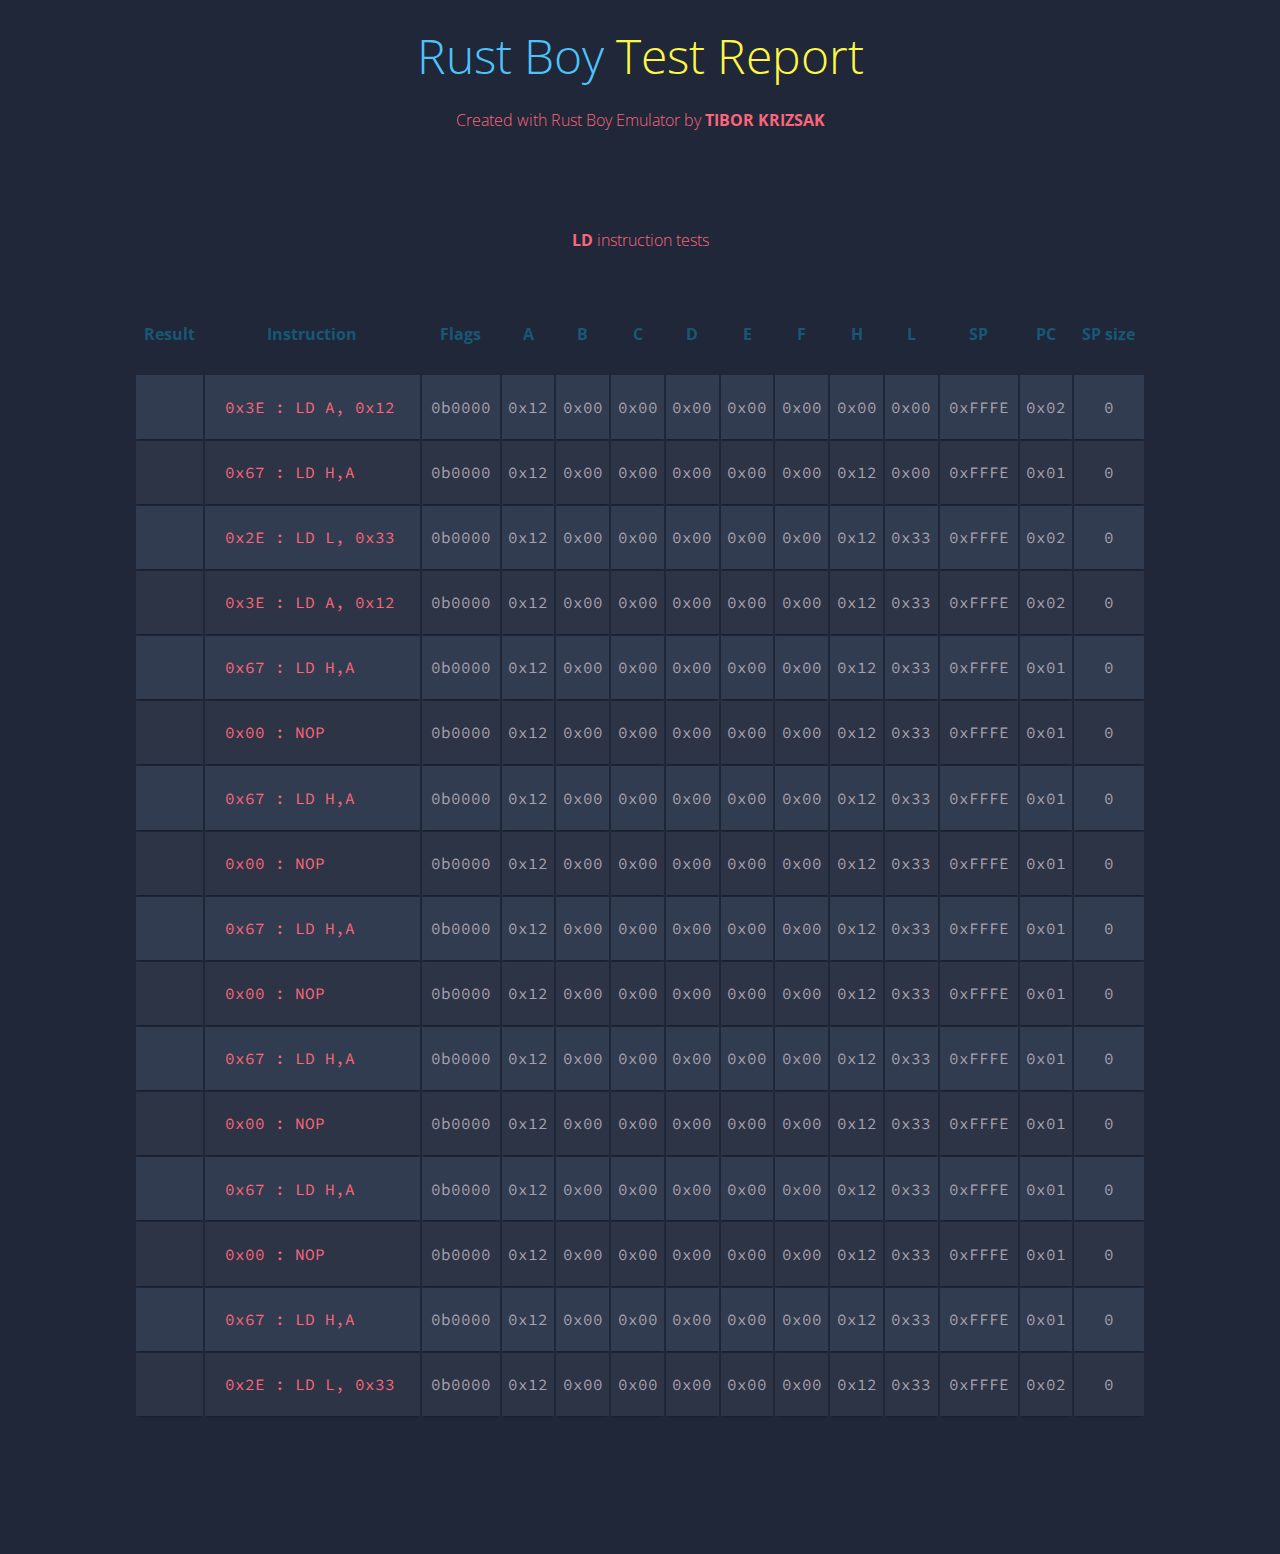
==== tests/index.html @ e95ec3a7 "Made adjustments to the testing framework." ====
<!DOCTYPE html>
        <html >
        <head>
        <meta charset="UTF-8">
        <title>Rust Boy Test Report</title>
        
            <link href="https://afeld.github.io/emoji-css/emoji.css" rel="stylesheet">
            <link rel="stylesheet" href="css/style.css">

        
        </head>

        <body>
        <h1>Rust Boy <span class="yellow">Test Report</pan></h1>
        <h2>Created with Rust Boy Emulator by <a>Tibor Krizsak</a></h2>

        <br></br>

        <h2><a>LD</a> instruction tests</h2>

        <table class="container">
            <thead>
                <tr>
                    <th><h1>Result</h1></th>
                    <th><h1>Instruction</h1></th>
                    <th><h1>Flags</h1></th>
                    <th><h1>A</h1></th>
                    <th><h1>B</h1></th>
                    <th><h1>C</h1></th>
                    <th><h1>D</h1></th>
                    <th><h1>E</h1></th>
                    <th><h1>F</h1></th>
                    <th><h1>H</h1></th>
                    <th><h1>L</h1></th>
                    <th><h1>SP</h1></th>
                    <th><h1>PC</h1></th>
                    <th><h1>SP size</h1></th>
                </tr>
            </thead>
	<tbody><tr><td> <i class="em em-white_check_mark"></i> </td><td> 0x3E : LD A, 0x12 </td><td> 0b0000 </td><td> 0x12 </td><td> 0x00 </td><td> 0x00 </td><td> 0x00 </td><td> 0x00 </td><td> 0x00 </td><td> 0x00 </td><td> 0x00 </td><td> 0xFFFE </td><td> 0x02 </td><td> 0 </td></tr><tr><td> <i class="em em-white_check_mark"></i> </td><td> 0x67 : LD H,A </td><td> 0b0000 </td><td> 0x12 </td><td> 0x00 </td><td> 0x00 </td><td> 0x00 </td><td> 0x00 </td><td> 0x00 </td><td> 0x12 </td><td> 0x00 </td><td> 0xFFFE </td><td> 0x01 </td><td> 0 </td></tr><tr><td> <i class="em em-white_check_mark"></i> </td><td> 0x2E : LD L, 0x33 </td><td> 0b0000 </td><td> 0x12 </td><td> 0x00 </td><td> 0x00 </td><td> 0x00 </td><td> 0x00 </td><td> 0x00 </td><td> 0x12 </td><td> 0x33 </td><td> 0xFFFE </td><td> 0x02 </td><td> 0 </td></tr><tr><td> <i class="em em-white_check_mark"></i> </td><td> 0x3E : LD A, 0x12 </td><td> 0b0000 </td><td> 0x12 </td><td> 0x00 </td><td> 0x00 </td><td> 0x00 </td><td> 0x00 </td><td> 0x00 </td><td> 0x12 </td><td> 0x33 </td><td> 0xFFFE </td><td> 0x02 </td><td> 0 </td></tr><tr><td> <i class="em em-white_check_mark"></i> </td><td> 0x67 : LD H,A </td><td> 0b0000 </td><td> 0x12 </td><td> 0x00 </td><td> 0x00 </td><td> 0x00 </td><td> 0x00 </td><td> 0x00 </td><td> 0x12 </td><td> 0x33 </td><td> 0xFFFE </td><td> 0x01 </td><td> 0 </td></tr><tr><td> <i class="em em-white_check_mark"></i> </td><td> 0x00 : NOP </td><td> 0b0000 </td><td> 0x12 </td><td> 0x00 </td><td> 0x00 </td><td> 0x00 </td><td> 0x00 </td><td> 0x00 </td><td> 0x12 </td><td> 0x33 </td><td> 0xFFFE </td><td> 0x01 </td><td> 0 </td></tr><tr><td> <i class="em em-white_check_mark"></i> </td><td> 0x67 : LD H,A </td><td> 0b0000 </td><td> 0x12 </td><td> 0x00 </td><td> 0x00 </td><td> 0x00 </td><td> 0x00 </td><td> 0x00 </td><td> 0x12 </td><td> 0x33 </td><td> 0xFFFE </td><td> 0x01 </td><td> 0 </td></tr><tr><td> <i class="em em-white_check_mark"></i> </td><td> 0x00 : NOP </td><td> 0b0000 </td><td> 0x12 </td><td> 0x00 </td><td> 0x00 </td><td> 0x00 </td><td> 0x00 </td><td> 0x00 </td><td> 0x12 </td><td> 0x33 </td><td> 0xFFFE </td><td> 0x01 </td><td> 0 </td></tr><tr><td> <i class="em em-white_check_mark"></i> </td><td> 0x67 : LD H,A </td><td> 0b0000 </td><td> 0x12 </td><td> 0x00 </td><td> 0x00 </td><td> 0x00 </td><td> 0x00 </td><td> 0x00 </td><td> 0x12 </td><td> 0x33 </td><td> 0xFFFE </td><td> 0x01 </td><td> 0 </td></tr><tr><td> <i class="em em-white_check_mark"></i> </td><td> 0x00 : NOP </td><td> 0b0000 </td><td> 0x12 </td><td> 0x00 </td><td> 0x00 </td><td> 0x00 </td><td> 0x00 </td><td> 0x00 </td><td> 0x12 </td><td> 0x33 </td><td> 0xFFFE </td><td> 0x01 </td><td> 0 </td></tr><tr><td> <i class="em em-white_check_mark"></i> </td><td> 0x67 : LD H,A </td><td> 0b0000 </td><td> 0x12 </td><td> 0x00 </td><td> 0x00 </td><td> 0x00 </td><td> 0x00 </td><td> 0x00 </td><td> 0x12 </td><td> 0x33 </td><td> 0xFFFE </td><td> 0x01 </td><td> 0 </td></tr><tr><td> <i class="em em-white_check_mark"></i> </td><td> 0x00 : NOP </td><td> 0b0000 </td><td> 0x12 </td><td> 0x00 </td><td> 0x00 </td><td> 0x00 </td><td> 0x00 </td><td> 0x00 </td><td> 0x12 </td><td> 0x33 </td><td> 0xFFFE </td><td> 0x01 </td><td> 0 </td></tr><tr><td> <i class="em em-white_check_mark"></i> </td><td> 0x67 : LD H,A </td><td> 0b0000 </td><td> 0x12 </td><td> 0x00 </td><td> 0x00 </td><td> 0x00 </td><td> 0x00 </td><td> 0x00 </td><td> 0x12 </td><td> 0x33 </td><td> 0xFFFE </td><td> 0x01 </td><td> 0 </td></tr><tr><td> <i class="em em-white_check_mark"></i> </td><td> 0x00 : NOP </td><td> 0b0000 </td><td> 0x12 </td><td> 0x00 </td><td> 0x00 </td><td> 0x00 </td><td> 0x00 </td><td> 0x00 </td><td> 0x12 </td><td> 0x33 </td><td> 0xFFFE </td><td> 0x01 </td><td> 0 </td></tr><tr><td> <i class="em em-white_check_mark"></i> </td><td> 0x67 : LD H,A </td><td> 0b0000 </td><td> 0x12 </td><td> 0x00 </td><td> 0x00 </td><td> 0x00 </td><td> 0x00 </td><td> 0x00 </td><td> 0x12 </td><td> 0x33 </td><td> 0xFFFE </td><td> 0x01 </td><td> 0 </td></tr><tr><td> <i class="em em-white_check_mark"></i> </td><td> 0x2E : LD L, 0x33 </td><td> 0b0000 </td><td> 0x12 </td><td> 0x00 </td><td> 0x00 </td><td> 0x00 </td><td> 0x00 </td><td> 0x00 </td><td> 0x12 </td><td> 0x33 </td><td> 0xFFFE </td><td> 0x02 </td><td> 0 </td></tr></tbody></table></body></html>
---- tests/css/style.css ----
@charset "UTF-8";
@import url(https://fonts.googleapis.com/css?family=Open+Sans:300,400,700);
@import url(https://fonts.googleapis.com/css?family=Source+Code+Pro:400);

body {
  font-family: 'Open Sans', sans-serif;
  font-weight: 300;
  line-height: 1.42em;
  color:#A7A1AE;
  background-color:#1F2739;
}

h1 {
  font-size:3em; 
  font-weight: 300;
  line-height:1em;
  text-align: center;
  color: #4DC3FA;
}

h2 {
  font-size:1em; 
  font-weight: 300;
  text-align: center;
  display: block;
  line-height:1em;
  padding-bottom: 2em;
  color: #FB667A;
}

h2 a {
  font-weight: 700;
  text-transform: uppercase;
  color: #FB667A;
  text-decoration: none;
}

.blue { color: #185875; }
.yellow { color: #FFF842; }

.container th h1 {
	  font-weight: bold;
    font-size: 1em;
  text-align: center;
  color: #185875;
}

.container td {
    font-family: 'Source Code Pro', monospace;
    font-weight: 400;
	  font-weight: normal;
	  font-size: 1em;
  -webkit-box-shadow: 0 2px 2px -2px #0E1119;
	   -moz-box-shadow: 0 2px 2px -2px #0E1119;
	        box-shadow: 0 2px 2px -2px #0E1119;
}

.container {
	  text-align: left;
	  overflow: hidden;
	  width: 80%;
	  margin: 0 auto;
  display: table;
  padding: 0 0 8em 0;
}

.container td, .container th {
	  padding-bottom: 2%;
	  padding-top: 2%;
     /* padding-left:2%; */
     text-align:center;
}

/* Background-color of the odd rows */
.container tr:nth-child(odd) {
	  background-color: #323C50;
}

/* Background-color of the even rows */
.container tr:nth-child(even) {
	  background-color: #2C3446;
}

.container th {
	  background-color: #1F2739;
}

.container td:first-child { 
  color: #FB667A; 
}

.container td:nth-child(2) { 
  color: #FB667A; 
  padding-left:2%;
  text-align:left;
}

.container tr:hover {
   background-color: #464A52;
-webkit-box-shadow: 0 6px 6px -6px #0E1119;
	   -moz-box-shadow: 0 6px 6px -6px #0E1119;
	        box-shadow: 0 6px 6px -6px #0E1119;
}

.container td:hover {
  background-color: #FFF842;
  color: #403E10;
  font-weight: bold;
  
  box-shadow: #7F7C21 -1px 1px, #7F7C21 -2px 2px, #7F7C21 -3px 3px, #7F7C21 -4px 4px, #7F7C21 -5px 5px, #7F7C21 -6px 6px;
  transform: translate3d(6px, -6px, 0);
  
  transition-delay: 0s;
	  transition-duration: 0.4s;
	  transition-property: all;
  transition-timing-function: line;
}

@media (max-width: 800px) {
.container td:nth-child(4),
.container th:nth-child(4) { display: none; }
}
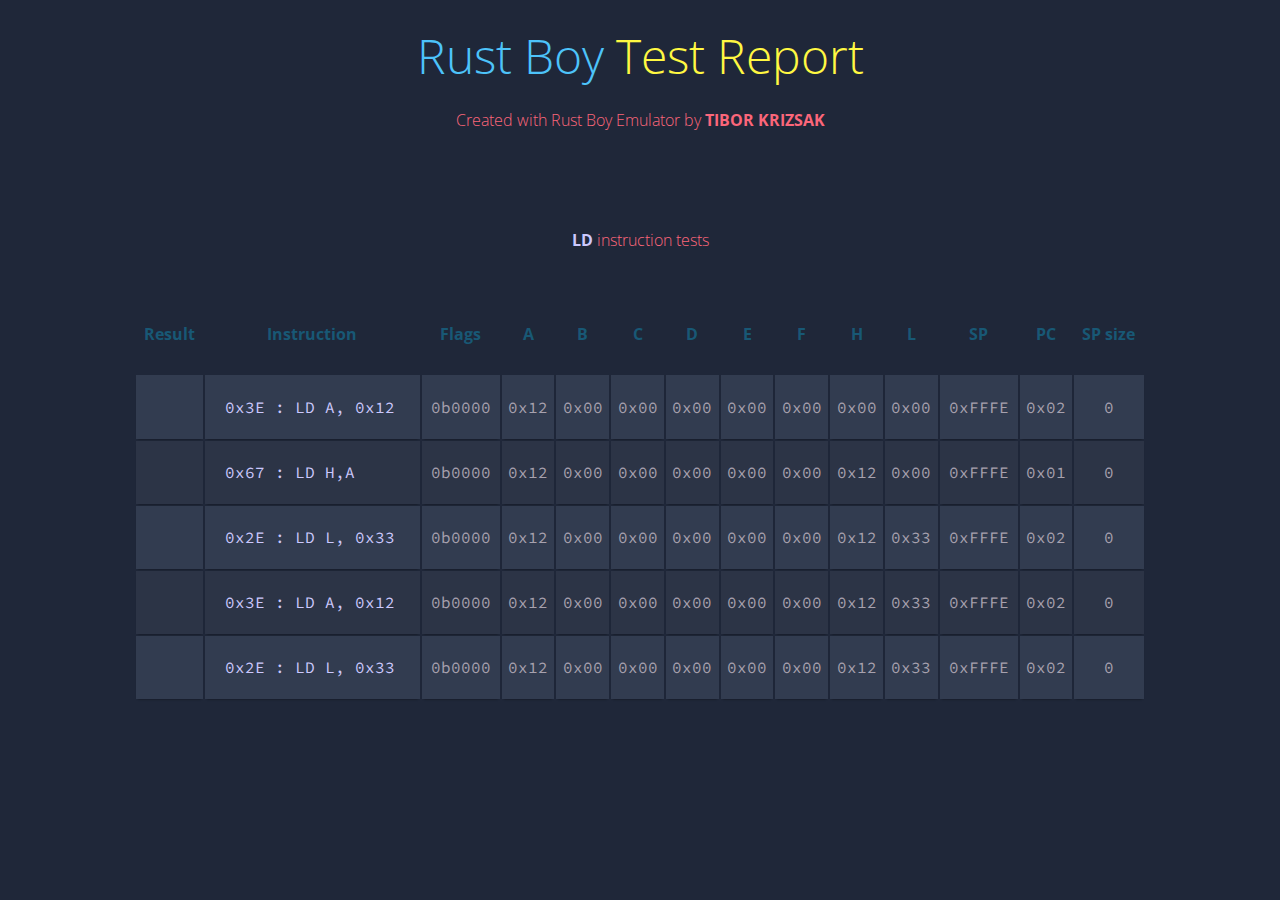
==== commit f5d53af8: "Tinkered with the test framework, added RAM reading and FLAG checking features." ====
--- a/tests/index.html
+++ b/tests/index.html
@@ -16,7 +16,7 @@
 
         <br></br>
 
-        <h2><a>LD</a> instruction tests</h2>
+        <h2><a><span class="ldblue">LD</pan></a> instruction tests</h2>
 
         <table class="container">
             <thead>
@@ -37,4 +37,4 @@
                     <th><h1>SP size</h1></th>
                 </tr>
             </thead>
-	<tbody><tr><td> <i class="em em-white_check_mark"></i> </td><td> 0x3E : LD A, 0x12 </td><td> 0b0000 </td><td> 0x12 </td><td> 0x00 </td><td> 0x00 </td><td> 0x00 </td><td> 0x00 </td><td> 0x00 </td><td> 0x00 </td><td> 0x00 </td><td> 0xFFFE </td><td> 0x02 </td><td> 0 </td></tr><tr><td> <i class="em em-white_check_mark"></i> </td><td> 0x67 : LD H,A </td><td> 0b0000 </td><td> 0x12 </td><td> 0x00 </td><td> 0x00 </td><td> 0x00 </td><td> 0x00 </td><td> 0x00 </td><td> 0x12 </td><td> 0x00 </td><td> 0xFFFE </td><td> 0x01 </td><td> 0 </td></tr><tr><td> <i class="em em-white_check_mark"></i> </td><td> 0x2E : LD L, 0x33 </td><td> 0b0000 </td><td> 0x12 </td><td> 0x00 </td><td> 0x00 </td><td> 0x00 </td><td> 0x00 </td><td> 0x00 </td><td> 0x12 </td><td> 0x33 </td><td> 0xFFFE </td><td> 0x02 </td><td> 0 </td></tr><tr><td> <i class="em em-white_check_mark"></i> </td><td> 0x3E : LD A, 0x12 </td><td> 0b0000 </td><td> 0x12 </td><td> 0x00 </td><td> 0x00 </td><td> 0x00 </td><td> 0x00 </td><td> 0x00 </td><td> 0x12 </td><td> 0x33 </td><td> 0xFFFE </td><td> 0x02 </td><td> 0 </td></tr><tr><td> <i class="em em-white_check_mark"></i> </td><td> 0x67 : LD H,A </td><td> 0b0000 </td><td> 0x12 </td><td> 0x00 </td><td> 0x00 </td><td> 0x00 </td><td> 0x00 </td><td> 0x00 </td><td> 0x12 </td><td> 0x33 </td><td> 0xFFFE </td><td> 0x01 </td><td> 0 </td></tr><tr><td> <i class="em em-white_check_mark"></i> </td><td> 0x00 : NOP </td><td> 0b0000 </td><td> 0x12 </td><td> 0x00 </td><td> 0x00 </td><td> 0x00 </td><td> 0x00 </td><td> 0x00 </td><td> 0x12 </td><td> 0x33 </td><td> 0xFFFE </td><td> 0x01 </td><td> 0 </td></tr><tr><td> <i class="em em-white_check_mark"></i> </td><td> 0x67 : LD H,A </td><td> 0b0000 </td><td> 0x12 </td><td> 0x00 </td><td> 0x00 </td><td> 0x00 </td><td> 0x00 </td><td> 0x00 </td><td> 0x12 </td><td> 0x33 </td><td> 0xFFFE </td><td> 0x01 </td><td> 0 </td></tr><tr><td> <i class="em em-white_check_mark"></i> </td><td> 0x00 : NOP </td><td> 0b0000 </td><td> 0x12 </td><td> 0x00 </td><td> 0x00 </td><td> 0x00 </td><td> 0x00 </td><td> 0x00 </td><td> 0x12 </td><td> 0x33 </td><td> 0xFFFE </td><td> 0x01 </td><td> 0 </td></tr><tr><td> <i class="em em-white_check_mark"></i> </td><td> 0x67 : LD H,A </td><td> 0b0000 </td><td> 0x12 </td><td> 0x00 </td><td> 0x00 </td><td> 0x00 </td><td> 0x00 </td><td> 0x00 </td><td> 0x12 </td><td> 0x33 </td><td> 0xFFFE </td><td> 0x01 </td><td> 0 </td></tr><tr><td> <i class="em em-white_check_mark"></i> </td><td> 0x00 : NOP </td><td> 0b0000 </td><td> 0x12 </td><td> 0x00 </td><td> 0x00 </td><td> 0x00 </td><td> 0x00 </td><td> 0x00 </td><td> 0x12 </td><td> 0x33 </td><td> 0xFFFE </td><td> 0x01 </td><td> 0 </td></tr><tr><td> <i class="em em-white_check_mark"></i> </td><td> 0x67 : LD H,A </td><td> 0b0000 </td><td> 0x12 </td><td> 0x00 </td><td> 0x00 </td><td> 0x00 </td><td> 0x00 </td><td> 0x00 </td><td> 0x12 </td><td> 0x33 </td><td> 0xFFFE </td><td> 0x01 </td><td> 0 </td></tr><tr><td> <i class="em em-white_check_mark"></i> </td><td> 0x00 : NOP </td><td> 0b0000 </td><td> 0x12 </td><td> 0x00 </td><td> 0x00 </td><td> 0x00 </td><td> 0x00 </td><td> 0x00 </td><td> 0x12 </td><td> 0x33 </td><td> 0xFFFE </td><td> 0x01 </td><td> 0 </td></tr><tr><td> <i class="em em-white_check_mark"></i> </td><td> 0x67 : LD H,A </td><td> 0b0000 </td><td> 0x12 </td><td> 0x00 </td><td> 0x00 </td><td> 0x00 </td><td> 0x00 </td><td> 0x00 </td><td> 0x12 </td><td> 0x33 </td><td> 0xFFFE </td><td> 0x01 </td><td> 0 </td></tr><tr><td> <i class="em em-white_check_mark"></i> </td><td> 0x00 : NOP </td><td> 0b0000 </td><td> 0x12 </td><td> 0x00 </td><td> 0x00 </td><td> 0x00 </td><td> 0x00 </td><td> 0x00 </td><td> 0x12 </td><td> 0x33 </td><td> 0xFFFE </td><td> 0x01 </td><td> 0 </td></tr><tr><td> <i class="em em-white_check_mark"></i> </td><td> 0x67 : LD H,A </td><td> 0b0000 </td><td> 0x12 </td><td> 0x00 </td><td> 0x00 </td><td> 0x00 </td><td> 0x00 </td><td> 0x00 </td><td> 0x12 </td><td> 0x33 </td><td> 0xFFFE </td><td> 0x01 </td><td> 0 </td></tr><tr><td> <i class="em em-white_check_mark"></i> </td><td> 0x2E : LD L, 0x33 </td><td> 0b0000 </td><td> 0x12 </td><td> 0x00 </td><td> 0x00 </td><td> 0x00 </td><td> 0x00 </td><td> 0x00 </td><td> 0x12 </td><td> 0x33 </td><td> 0xFFFE </td><td> 0x02 </td><td> 0 </td></tr></tbody></table></body></html>+	<tbody><tr><td> <i class="em em-white_check_mark"></i> </td><td> 0x3E : LD A, 0x12 </td><td> 0b0000 </td><td> 0x12 </td><td> 0x00 </td><td> 0x00 </td><td> 0x00 </td><td> 0x00 </td><td> 0x00 </td><td> 0x00 </td><td> 0x00 </td><td> 0xFFFE </td><td> 0x02 </td><td> 0 </td></tr><tr><td> <i class="em em-white_check_mark"></i> </td><td> 0x67 : LD H,A </td><td> 0b0000 </td><td> 0x12 </td><td> 0x00 </td><td> 0x00 </td><td> 0x00 </td><td> 0x00 </td><td> 0x00 </td><td> 0x12 </td><td> 0x00 </td><td> 0xFFFE </td><td> 0x01 </td><td> 0 </td></tr><tr><td> <i class="em em-white_check_mark"></i> </td><td> 0x2E : LD L, 0x33 </td><td> 0b0000 </td><td> 0x12 </td><td> 0x00 </td><td> 0x00 </td><td> 0x00 </td><td> 0x00 </td><td> 0x00 </td><td> 0x12 </td><td> 0x33 </td><td> 0xFFFE </td><td> 0x02 </td><td> 0 </td></tr><tr><td> <i class="em em-x"></i> </td><td> 0x3E : LD A, 0x12 </td><td> 0b0000 </td><td> 0x12 </td><td> 0x00 </td><td> 0x00 </td><td> 0x00 </td><td> 0x00 </td><td> 0x00 </td><td> 0x12 </td><td> 0x33 </td><td> 0xFFFE </td><td> 0x02 </td><td> 0 </td></tr><tr><td> <i class="em em-white_check_mark"></i> </td><td> 0x2E : LD L, 0x33 </td><td> 0b0000 </td><td> 0x12 </td><td> 0x00 </td><td> 0x00 </td><td> 0x00 </td><td> 0x00 </td><td> 0x00 </td><td> 0x12 </td><td> 0x33 </td><td> 0xFFFE </td><td> 0x02 </td><td> 0 </td></tr></tbody></table></body></html>--- a/tests/css/style.css
+++ b/tests/css/style.css
@@ -37,6 +37,7 @@
 
 .blue { color: #185875; }
 .yellow { color: #FFF842; }
+.ldblue { color : #CBC8FD; }
 
 .container th h1 {
 	  font-weight: bold;
@@ -90,7 +91,7 @@
 }
 
 .container td:nth-child(2) { 
-  color: #FB667A; 
+  color: #CBC8FD; 
   padding-left:2%;
   text-align:left;
 }
